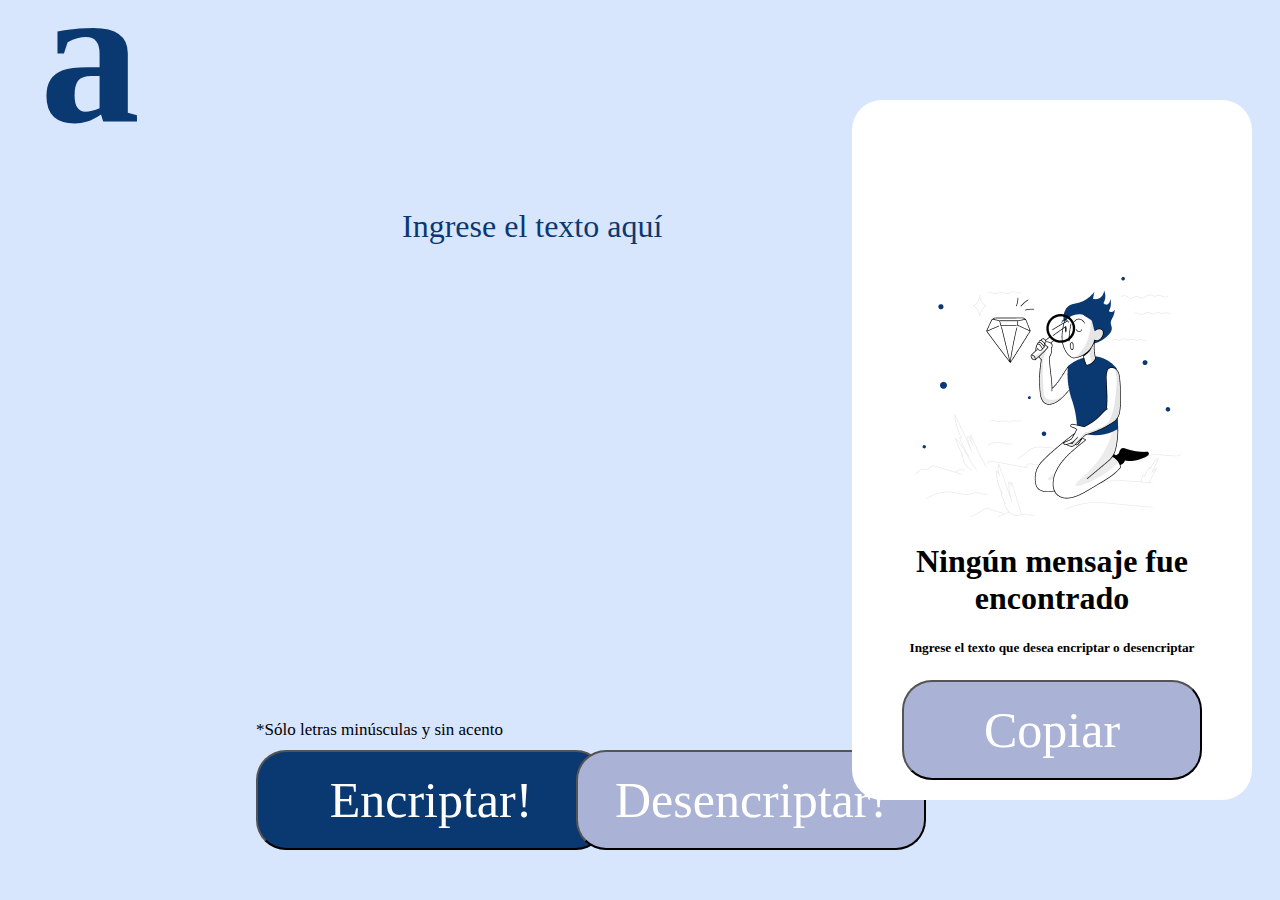
==== index.html @ f1492f2b "version sin validaciones" ====
<!DOCTYPE html>
<html lang="es">
<head>
    <meta charset="UTF-8">
    <meta http-equiv="X-UA-Compatible" content="IE=edge">
    <meta name="viewport" content="width=device-width, initial-scale=1.0">
    <link rel="stylesheet" href="./views/styles/styles.css">
    <title>Challenge 01</title>
</head>
<body>
    <h1 id="logo">a</h1>
    <main id="container">
            
            <form>
                <textarea name="textarea" rows="20" cols="50" placeholder="Ingrese el texto aquí"></textarea>
                <small>*Sólo letras minúsculas y sin acento</small>
                <button id="encriptar">Encriptar! </button>
                <button id="desencriptar">Desencriptar! </button>
            </form>
        
        <section id="msj">
            <div id="display">
                <img id="img" src="./img/Captura.PNG">
                <h1 id="textmsg">Ningún mensaje fue encontrado</h1>
                <h5 id="textcontent">Ingrese el texto que desea encriptar o desencriptar</h5>
                <button id="copiar">Copiar</button>
            </div>
            
        </section>    
    </main>
    <script src="./app.js"></script>
</body>
</html>
---- views/styles/styles.css ----
html {
    min-height: 100vh;
    min-width: 100vh;
    overflow: hidden;
}
body {
    min-height: 100%;
    min-width: 100vh;
    background-color: #d7e5fd;
}
section {
    position: sticky;
    left: 100%;
    display: flex;
    flex-direction: column;
    justify-content: start;
    align-items: center;
    margin: 20px;
    margin-top: 100px;
    background-color: rgb(255, 255, 255);
    height: 700px;
    width: 400px;
    border-radius: 30px;
}
div {
    height: 5rem;
    width: 70%;
}
small {
    position: absolute;
    font-size: 17px;
    width: auto;
    height: 50px;
    left: 20%;
    top: 720px;
}
textarea {
    resize: none;
    background-color: #d7e5fd;
    border-radius: 15px;
    text-align: start;
    border: hidden;
    outline: none;

    position: absolute;
    width: 577px;
    height: 48px;
    left: 400px;
    top: 200px;

    font-family: 'Inter';
    font-style: normal;
    font-weight: 400;
    font-size: 32px;
    line-height: 150%;
    /* identical to box height, or 48px */


    /* Dark blue/dark-blue-300 */

    color: #0A3871;
  }

textarea:hover {
    border: solid 2px;
    border-color: 0A3871;
}
textarea::placeholder {
    color: #0A3871;
}
button:hover {
    border: solid 1px;
}

#display {
    height: 100%;
    width: 100%;
    text-align: center;
    align-items: center;
    justify-content: center;
    padding: 40%;
}
#logo {
    display: flex;
    flex-direction: column;
    align-items: flex-start;
    padding: 0px;
    position: absolute;
    width: 0;
    height: 0;
    left: 40px;
    top: -60px;
    font-size: 200px;
    margin-top: 0;
    /* Dark blue/dark-blue-300 */

    color: #0A3871;
}
#encriptar {
    position: absolute;
    width: 350px;
    height: 100px;
    padding: 5px;
    left: 20%;
    top: 750px;
    border-radius: 30px;

    font-family: 'Inter';
    font-style: normal;
    font-weight: 400;
    font-size: 50px;
    line-height: 19px;
    text-align: center;

    /* White */
    background-color: #0A3871;
    color: white;
}
#desencriptar {
    position: absolute;
    width: 350px;
    height: 100px;
    left: 45%;
    top: 750px;
    border-radius: 30px;

    font-family: 'Inter';
    font-style: normal;
    font-weight: 400;
    font-size: 50px;
    line-height: 19px;
    text-align: center;

    /* White */
    background-color: #AAB2D5;
    color: white;
}
#copiar {
    position: absolute;
    left: 12.5%;
    top: 580px;
    width: 300px;
    height: 100px;
    border-radius: 30px;

    font-family: 'Inter';
    font-style: normal;
    font-weight: 400;
    font-size: 50px;
    line-height: 19px;
    text-align: center;

    /* White */
    background-color: #AAB2D5;
    color: white;
}
#custom-tooltip {
    display: none;
    margin-left: 40px;
    padding: 5px 12px;
    background-color: #000000df;
    border-radius: 4px;
    color: #fff;
}
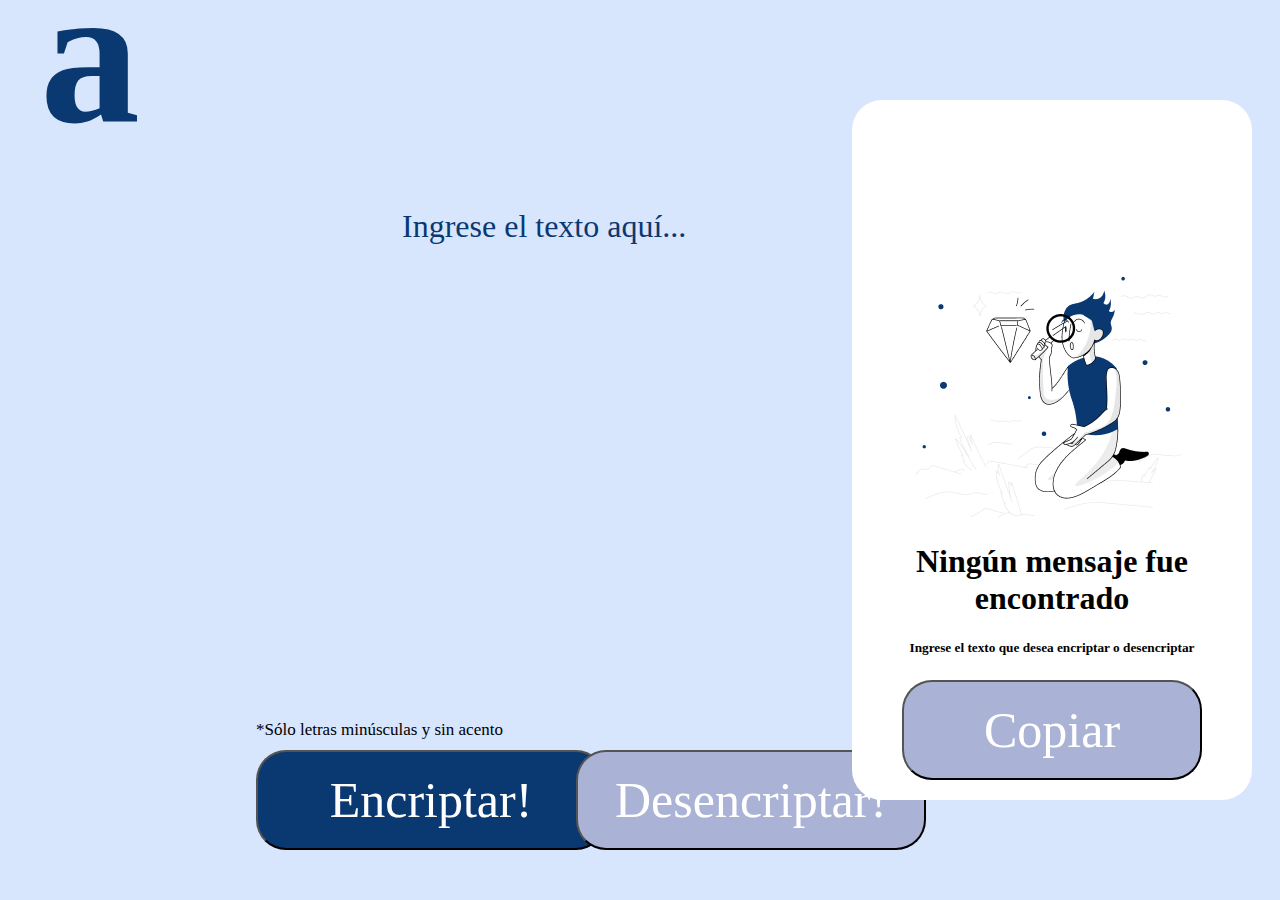
==== commit 9b2236a7: "funcion validar con regex" ====
--- a/index.html
+++ b/index.html
@@ -12,7 +12,7 @@
     <main id="container">
             
             <form>
-                <textarea name="textarea" rows="20" cols="50" placeholder="Ingrese el texto aquí"></textarea>
+                <textarea name="textarea" rows="5" cols="50" placeholder="Ingrese el texto aquí..."></textarea>
                 <small>*Sólo letras minúsculas y sin acento</small>
                 <button id="encriptar">Encriptar! </button>
                 <button id="desencriptar">Desencriptar! </button>
--- a/views/styles/styles.css
+++ b/views/styles/styles.css
@@ -43,8 +43,6 @@
     outline: none;
 
     position: absolute;
-    width: 577px;
-    height: 48px;
     left: 400px;
     top: 200px;
 
@@ -153,12 +151,4 @@
     /* White */
     background-color: #AAB2D5;
     color: white;
-}
-#custom-tooltip {
-    display: none;
-    margin-left: 40px;
-    padding: 5px 12px;
-    background-color: #000000df;
-    border-radius: 4px;
-    color: #fff;
 }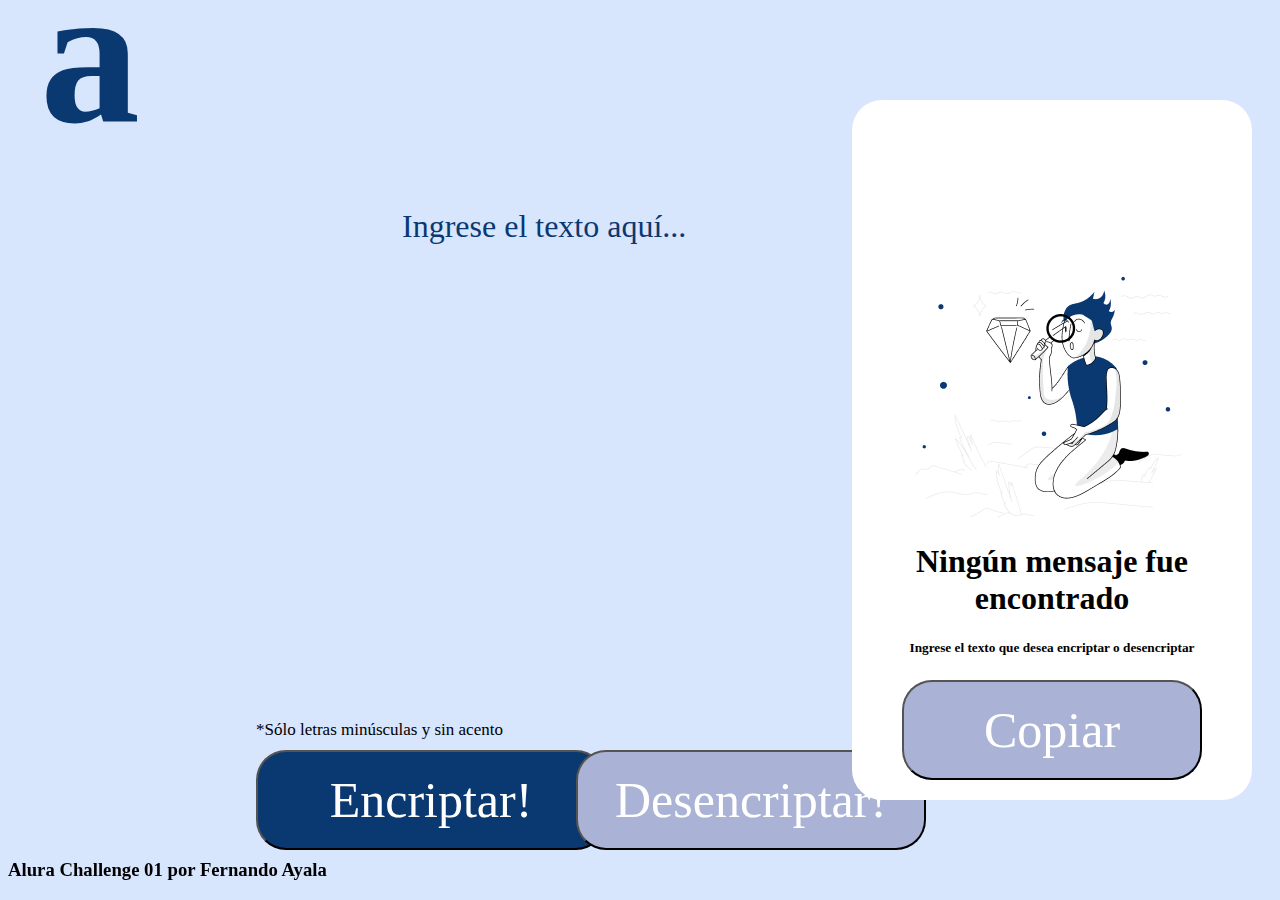
==== commit c0903f8f: "incluyo footer" ====
--- a/index.html
+++ b/index.html
@@ -28,6 +28,9 @@
             
         </section>    
     </main>
+    <footer>
+        <h3>Alura Challenge 01 por Fernando Ayala</h3>
+    </footer>
     <script src="./app.js"></script>
 </body>
 </html>--- a/views/styles/styles.css
+++ b/views/styles/styles.css
@@ -68,6 +68,10 @@
 }
 button:hover {
     border: solid 1px;
+}
+footer {
+    position: absolute;
+    bottom: 0;
 }
 
 #display {
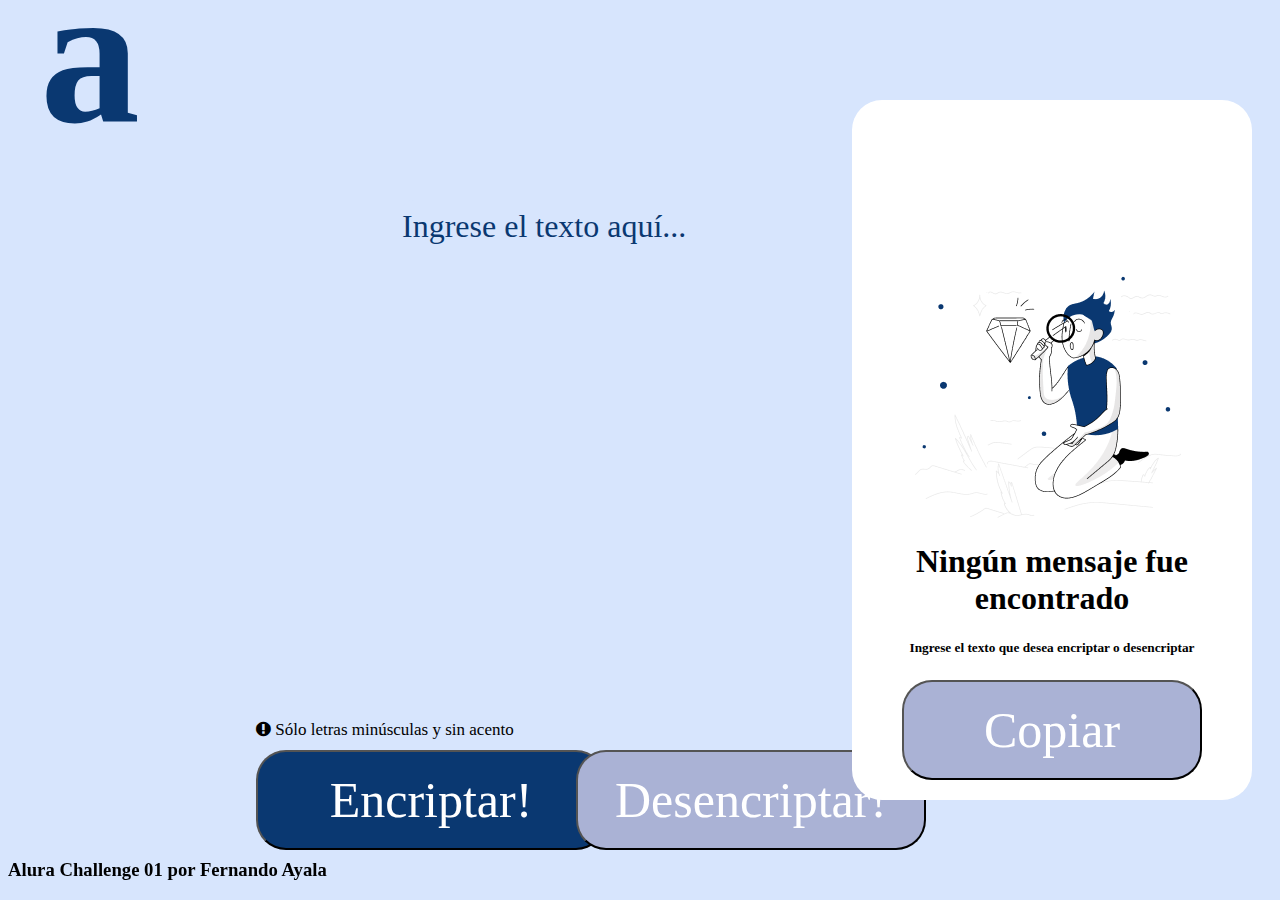
==== commit 9a367478: "add exclamation circle" ====
--- a/index.html
+++ b/index.html
@@ -5,6 +5,7 @@
     <meta http-equiv="X-UA-Compatible" content="IE=edge">
     <meta name="viewport" content="width=device-width, initial-scale=1.0">
     <link rel="stylesheet" href="./views/styles/styles.css">
+    <link rel="stylesheet" href="https://cdnjs.cloudflare.com/ajax/libs/font-awesome/4.7.0/css/font-awesome.min.css">
     <title>Challenge 01</title>
 </head>
 <body>
@@ -13,7 +14,7 @@
             
             <form>
                 <textarea name="textarea" rows="5" cols="50" placeholder="Ingrese el texto aquí..."></textarea>
-                <small>*Sólo letras minúsculas y sin acento</small>
+                <small><i class="fa fa-exclamation-circle"></i> Sólo letras minúsculas y sin acento</small>
                 <button id="encriptar">Encriptar! </button>
                 <button id="desencriptar">Desencriptar! </button>
             </form>
